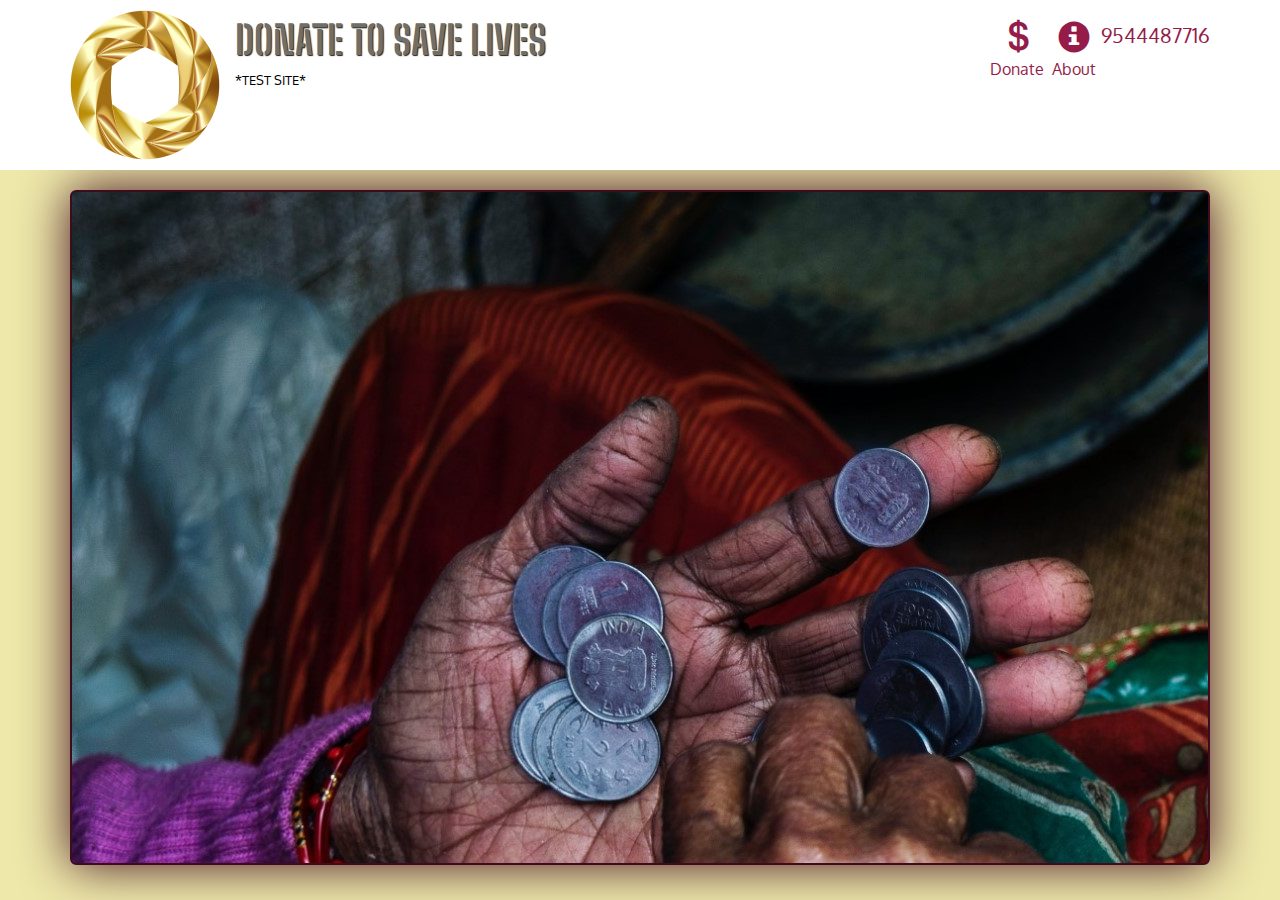
==== site/index.html @ 178c389a "First" ====
<!doctype html>
<html lang="en">
  <head>
    <meta charset="utf-8">
    <meta http-equiv="X-UA-Compatible" content="IE=edge">
    <meta name="viewport" content="width=device-width, initial-scale=1">
    <title>Donation Test Site</title>
    <link rel="stylesheet" href="css/bootstrap.min.css">
    <link rel="stylesheet" href="css/styles.css">
    <link rel="preconnect" href="https://fonts.gstatic.com">
    <link href="https://fonts.googleapis.com/css2?family=Big+Shoulders+Stencil+Text:wght@900&display=swap" rel="stylesheet">
    <link rel="preconnect" href="https://fonts.gstatic.com">
    <link href="https://fonts.googleapis.com/css2?family=Oxygen:wght@300;400&display=swap" rel="stylesheet">
  </head>
<body>
<header>
  <nav id="header-nav" class="navbar navbar-default">
    <div class="container">
      <div class="navbar-header">
        <a href="index.html" class="pull-left visible-md visible-lg">
          <div id="logo-img" alt="Logo image"></div>
        </a>

        <div class="navbar-brand">
          <a href="index.html"><h1>Donate to Save Lives</h1></a>
          <p><span>*Test Site*</span></p>
      </div>
      <button type="button" class="navbar-toggle collapsed" data-toggle="collapse" data-target="#collapsable-nav" aria-expanded="false">
        <span class="sr-only">Toggle navigation</span>
        <span class="icon-bar"></span>
        <span class="icon-bar"></span>

      </button>  
    </div>
    <div id="collapsable-nav" class="collapse navbar-collapse">
      <ul id="nav-list" class="navbar-nav navbar-right">
        <li id="donateid">
          <a href="donation-page.html">
            <span class="glyphicon glyphicon-usd"></span><br class="hidden-xs"> Donate</a>
        </li>
          <li id="aboutid">
            <a href="#">
              <span class="glyphicon glyphicon-info-sign"></span><br class="hidden-xs"> About</a>
          </li>
          <li id="phone" class="hidden-xs">
            <a href="tel:0=9544487716">
              <span>9544487716</span></a>
          </li>         
        </ul> 
    </div>
  </div>
  </nav>
</header>
<div id="main-content" class="container"> 
   <div class="jumbotron">
     <img src="images/background1920.jpg" alt="drought land picture" class="img-responsive visible-xs">
   </div>
</div>
  <!-- jQuery (Bootstrap JS plugins depend on it) -->
  <script src="js/jquery-2.1.4.min.js"></script>
  <script src="js/bootstrap.min.js"></script>
  <script src="js/script.js"></script>
</body>
</html>
---- site/css/styles.css ----
body {
  font-size: 16px;
  color: #fff;
  background-color: #eee8aa;
  font-family: 'Oxygen', sans-serif;
}
#header-nav {
	background-color: #ffffff;
	border-radius: 0;
	border:0;

}
#logo-img{
	background: url('../images/logo.png') no-repeat;
	width:150px;
	height:150px;
	margin:10px 15px 10px 0;
}
.navbar-brand {
	padding-top: 25px;
}
.navbar-brand h1{
	font-family: 'Big Shoulders Stencil Text', cursive;
	color:#706e67;
	font-size: 2.2em;
	text-transform: uppercase;
	font-weight: bold;
	text-shadow: 1px 1px 1px #222;
	margin-top: 0;
	margin-bottom: 1px;
	line-height: .75;
}
.navbar-brand a:hover, .navbar-brand a:focus {
	text-decoration: none; 
}
.navbar-brand p {
	color: #000;
	text-transform: uppercase;
	font-size: .7em;
	margin-top: 15px;
}
#nav-list{
	margin-top: 20px;
}
#nav-list a{
	color: #951C49;
	text-align: center;
}
#nav-list a:hover {
	background: #E7E7E7;
	text-decoration:none;
}
#nav-list a span{
	font-size: 2em;


}
#phone{
	margin-top: 5px;
}
#phone a{
	font-size: 10px;
	text-align: right;
	padding-bottom: 0;
	margin-left: 5px;
}

#donateid{
	margin-right: 4px;
	text-align: center;
}
#aboutid{
	margin-left: 4px;

	text-align: center;
}
.navbar-header button.navbar-toggle, .navbar-header .icon-bar{
	border: 1px solid #61122f;
}
.navbar-header button.navbar-toggle{
	clear: both;
	margin-top: -30px;
}
@media (min-width: 1200px){
.jumbotron{
	background: url('../images/background1920.jpg') no-repeat;
	height: 675px;
	box-shadow: 0 0 50px #3F0C1F;
	border: 2px solid #3F0C1F;
}
}

@media(min-width: 992px) and (max-width: 1199px){
.jumbotron{
	background: url('../images/background1920.jpg') no-repeat;
	height: 675px;
	box-shadow: 0 0 50px #3F0C1F;
	border: 2px solid #3F0C1F;
}
}

@media(min-width: 768px) and (max-width: 991px){
.jumbotron{
	background: url('../images/background1920.jpg') no-repeat;
	height: 675px;
	box-shadow: 0 0 50px #3F0C1F;
	border: 2px solid #3F0C1F;
}
}
@media (max-width: :767px){
	.navbar-brand{
		padding-top: 10px;
		height: 80px;
	}
	.navbar-brand h1{
		padding-top:10px;
		font-size: 5vw;
	}
	.navbar-brand p{
		text-transform: uppercase;
		font-size: .6em;
		margin-top: 12px;
	}
	.navbar-brand p img{
		height: 20px;
	}
	.jumbotron{
		margin-top: 30px;
		padding: 0;
		box-shadow: 0 0 50px #3F0C1F;
		border: 2px solid #3F0C1F;
	}
}
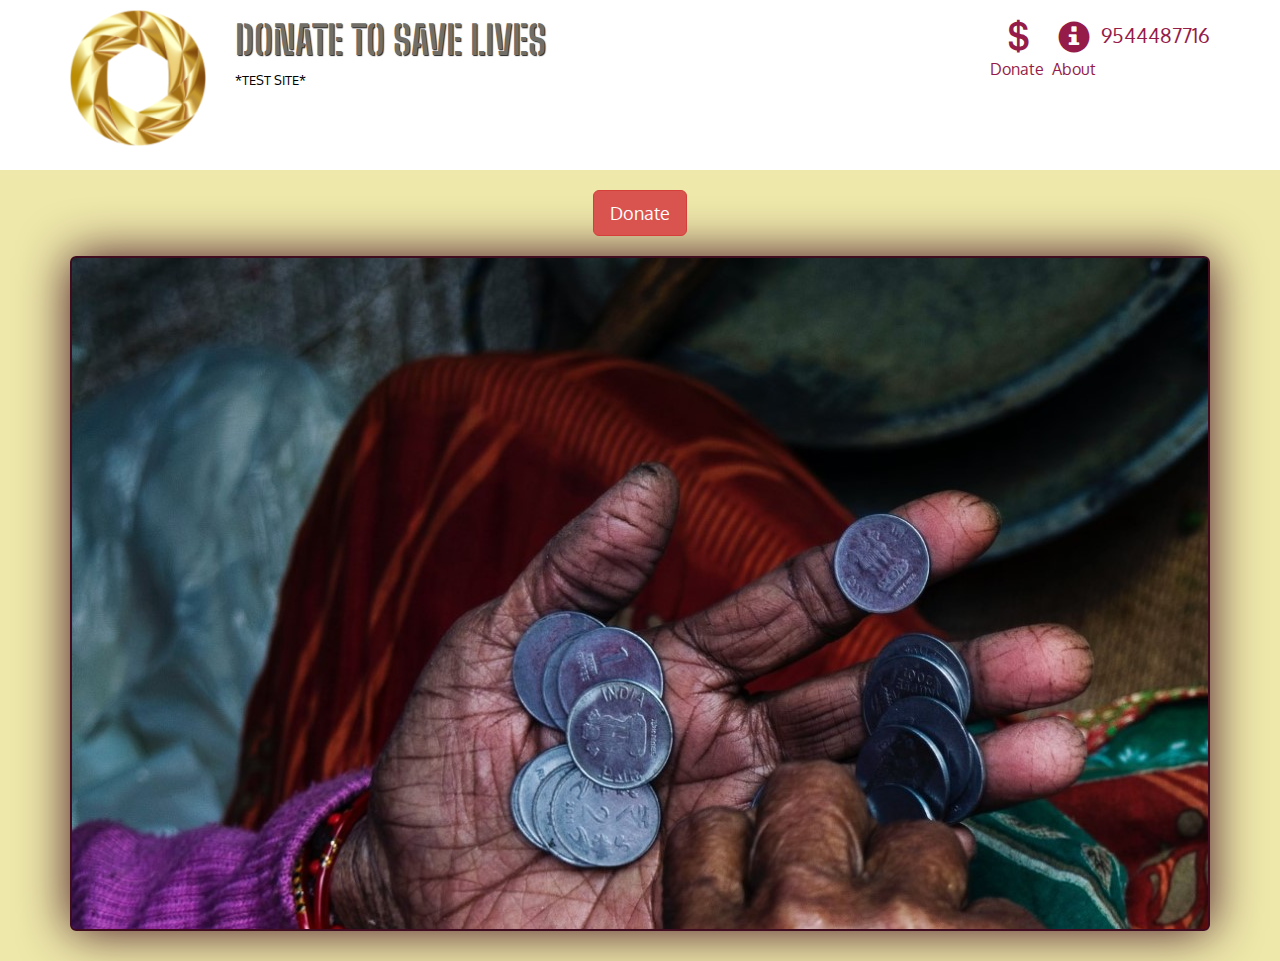
==== commit 686ad658: "integrated" ====
--- a/site/index.html
+++ b/site/index.html
@@ -35,11 +35,11 @@
     <div id="collapsable-nav" class="collapse navbar-collapse">
       <ul id="nav-list" class="navbar-nav navbar-right">
         <li id="donateid">
-          <a href="donation-page.html">
+          <a href="https://rzp.io/l/reFkrPsKp">
             <span class="glyphicon glyphicon-usd"></span><br class="hidden-xs"> Donate</a>
         </li>
           <li id="aboutid">
-            <a href="#">
+            <a href="about.html">
               <span class="glyphicon glyphicon-info-sign"></span><br class="hidden-xs"> About</a>
           </li>
           <li id="phone" class="hidden-xs">
@@ -52,9 +52,14 @@
   </nav>
 </header>
 <div id="main-content" class="container"> 
+  <div class="text-center">
+  <a href="https://rzp.io/l/reFkrPsKp">
+<button type="button" id="donbutton" class="btn btn-danger btn-lg">Donate</button></a>
+</div>
    <div class="jumbotron">
      <img src="images/background1920.jpg" alt="drought land picture" class="img-responsive visible-xs">
    </div>
+  
 </div>
   <!-- jQuery (Bootstrap JS plugins depend on it) -->
   <script src="js/jquery-2.1.4.min.js"></script>
--- a/site/css/styles.css
+++ b/site/css/styles.css
@@ -81,6 +81,11 @@
 	clear: both;
 	margin-top: -30px;
 }
+#donbutton{
+	margin-bottom: 20px;
+
+}
+
 @media (min-width: 1200px){
 .jumbotron{
 	background: url('../images/background1920.jpg') no-repeat;
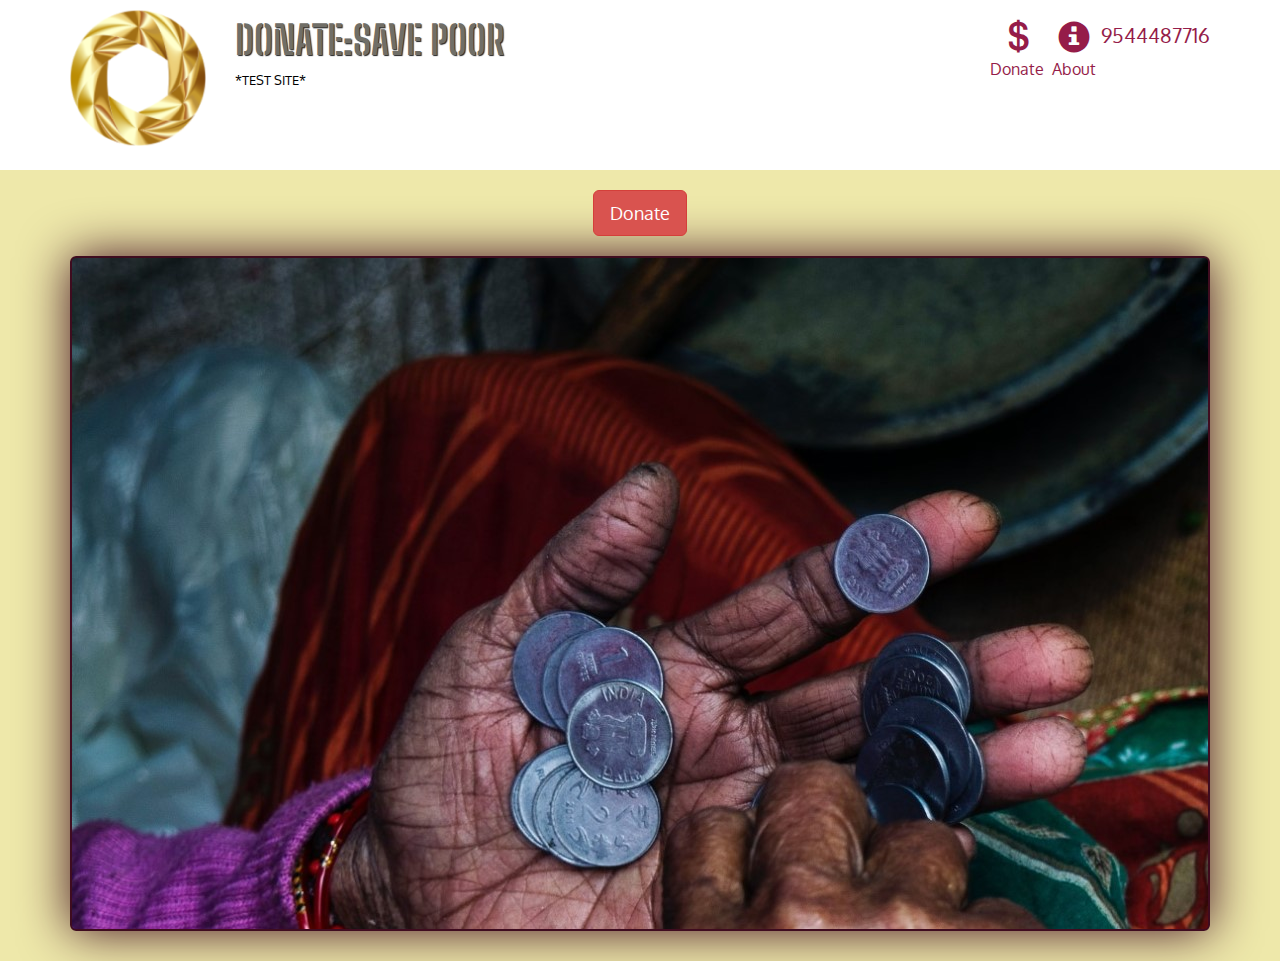
==== commit f1fd81c2: "integration-1" ====
--- a/site/index.html
+++ b/site/index.html
@@ -22,7 +22,7 @@
         </a>
 
         <div class="navbar-brand">
-          <a href="index.html"><h1>Donate to Save Lives</h1></a>
+          <a href="index.html"><h1>Donate:Save Poor</h1></a>
           <p><span>*Test Site*</span></p>
       </div>
       <button type="button" class="navbar-toggle collapsed" data-toggle="collapse" data-target="#collapsable-nav" aria-expanded="false">
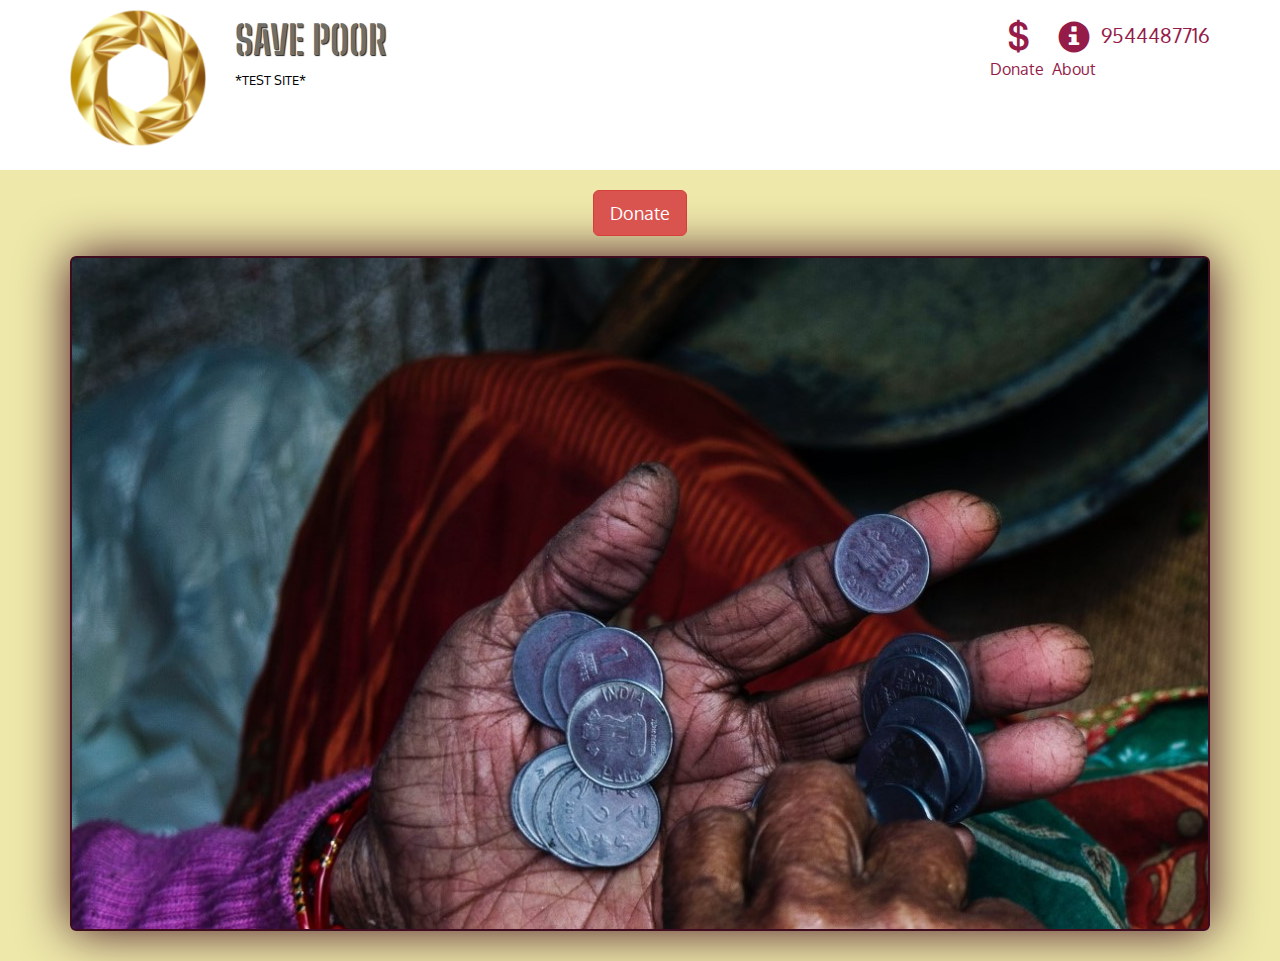
==== commit 04d574aa: "integ2" ====
--- a/site/index.html
+++ b/site/index.html
@@ -22,7 +22,7 @@
         </a>
 
         <div class="navbar-brand">
-          <a href="index.html"><h1>Donate:Save Poor</h1></a>
+          <a href="index.html"><h1>Save Poor</h1></a>
           <p><span>*Test Site*</span></p>
       </div>
       <button type="button" class="navbar-toggle collapsed" data-toggle="collapse" data-target="#collapsable-nav" aria-expanded="false">
